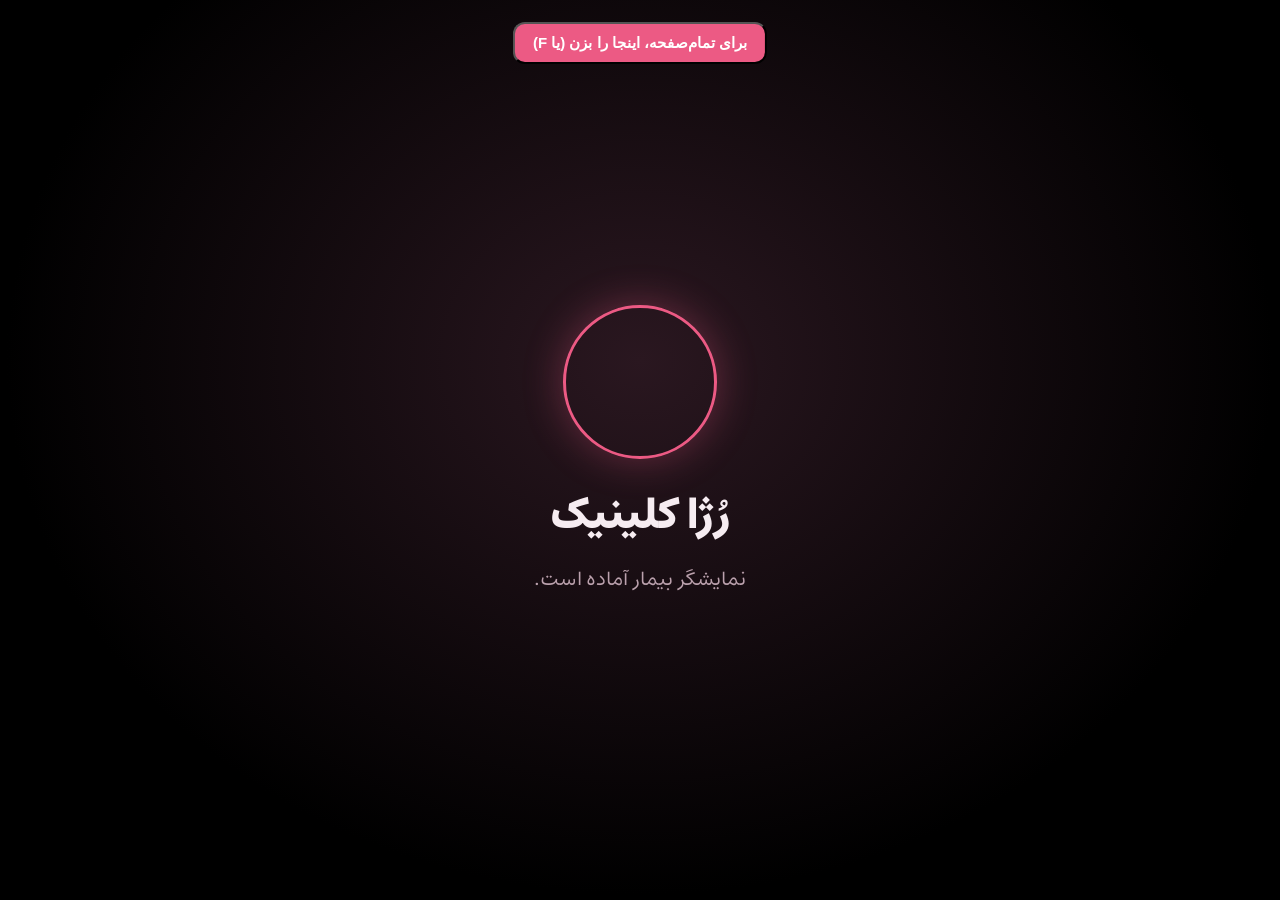
==== present.html @ 3dbb7f7e "Keep a changed nose on the nose while the head turns (release 8) On a turning head the edit slid off" ====
<!doctype html>
<html lang="fa" dir="rtl">
<head>
<meta charset="utf-8">
<meta name="viewport" content="width=device-width,initial-scale=1">
<meta name="robots" content="noindex">
<title>رُژا کلینیک | نمایشگر بیمار</title>
<link rel="icon" href="favicon.svg">
<link rel="preload" href="fonts/Estedad-var.woff2" as="font" type="font/woff2" crossorigin>
<!-- The patient's screen: the live result from the doctor's window (app.js, presenter.js),
     full screen and nothing else on it. Always dark, so the face is the brightest thing. -->
<style>
@font-face{font-family:Estedad;src:url(fonts/Estedad-var.woff2) format('woff2');font-weight:100 900;font-display:swap}
*{box-sizing:border-box}
html,body{margin:0;height:100%;background:#000;color:#F6ECF1;font-family:Estedad,Tahoma,sans-serif;overflow:hidden}
body.quiet{cursor:none}
#view{position:absolute;inset:0;width:100%;height:100%;object-fit:contain;transform:scaleX(-1);background:#000}
#view[hidden]{display:none}
.seam{position:absolute;inset:0;pointer-events:none}
.seam[hidden],.badge[hidden],.caption[hidden],.idle[hidden],.hint[hidden]{display:none}
.seam-line{position:absolute;width:3px;margin-left:-1.5px;background:#D1AC3A;box-shadow:0 0 12px #0008}
.seam-tag{position:absolute;bottom:0;transform:translateY(-28px);padding:8px 18px;border-radius:999px;
  background:#140C11CC;color:#F4E3B0;font-size:clamp(16px,1.7vw,26px);font-weight:600}
.badge{position:absolute;top:22px;right:22px;padding:8px 16px;border-radius:999px;background:#140C11D9;
  border:1px solid #3C2A35;font-size:clamp(13px,1.1vw,18px);color:#D9C6CF}
/* At the top, over the hair, not over the chin and jaw that some procedures change. */
.caption{position:absolute;left:50%;top:22px;transform:translateX(-50%);max-width:60vw;
  padding:10px 24px;border-radius:18px;background:#140C11D9;font-size:clamp(18px,2vw,32px);font-weight:700;text-align:center;line-height:1.6}
html:not(:fullscreen) .caption{top:84px}
.idle{position:absolute;inset:0;display:flex;flex-direction:column;align-items:center;justify-content:center;gap:14px;text-align:center;
  background:radial-gradient(ellipse at 50% 40%,#2A1720 0%,#000 70%)}
.idle .mark{width:clamp(90px,12vw,160px);aspect-ratio:1;border-radius:50%;border:3px solid #EC5A84;box-shadow:0 0 40px #EC5A8455}
.idle h1{margin:10px 0 0;font-size:clamp(28px,3.4vw,54px);font-weight:800}
.idle p{margin:0;color:#BBA1AD;font-size:clamp(16px,1.6vw,24px)}
.hint{position:absolute;left:50%;top:22px;transform:translateX(-50%);padding:10px 18px;border-radius:12px;
  background:#EC5A84;color:#fff;font-size:15px;font-weight:600;cursor:pointer}
</style>
</head>
<body>
<video id="view" muted autoplay playsinline hidden></video>
<div class="seam" id="seam" hidden>
  <div class="seam-line" id="seam-line"></div>
  <span class="seam-tag" id="seam-before"></span>
  <span class="seam-tag" id="seam-after"></span>
</div>
<span class="badge" id="badge" hidden>شبیه‌سازی تصویری، نه نتیجهٔ قطعی</span>
<div class="caption" id="caption" hidden></div>
<div class="idle" id="idle">
  <div class="mark" aria-hidden="true"></div>
  <h1 id="idle-title">رُژا کلینیک</h1>
  <p id="idle-text">نمایشگر بیمار آماده است.</p>
</div>
<button class="hint" id="hint" type="button">برای تمام‌صفحه، اینجا را بزن (یا F)</button>
<script type="module" src="present-page.js?v=8"></script>
</body>
</html>
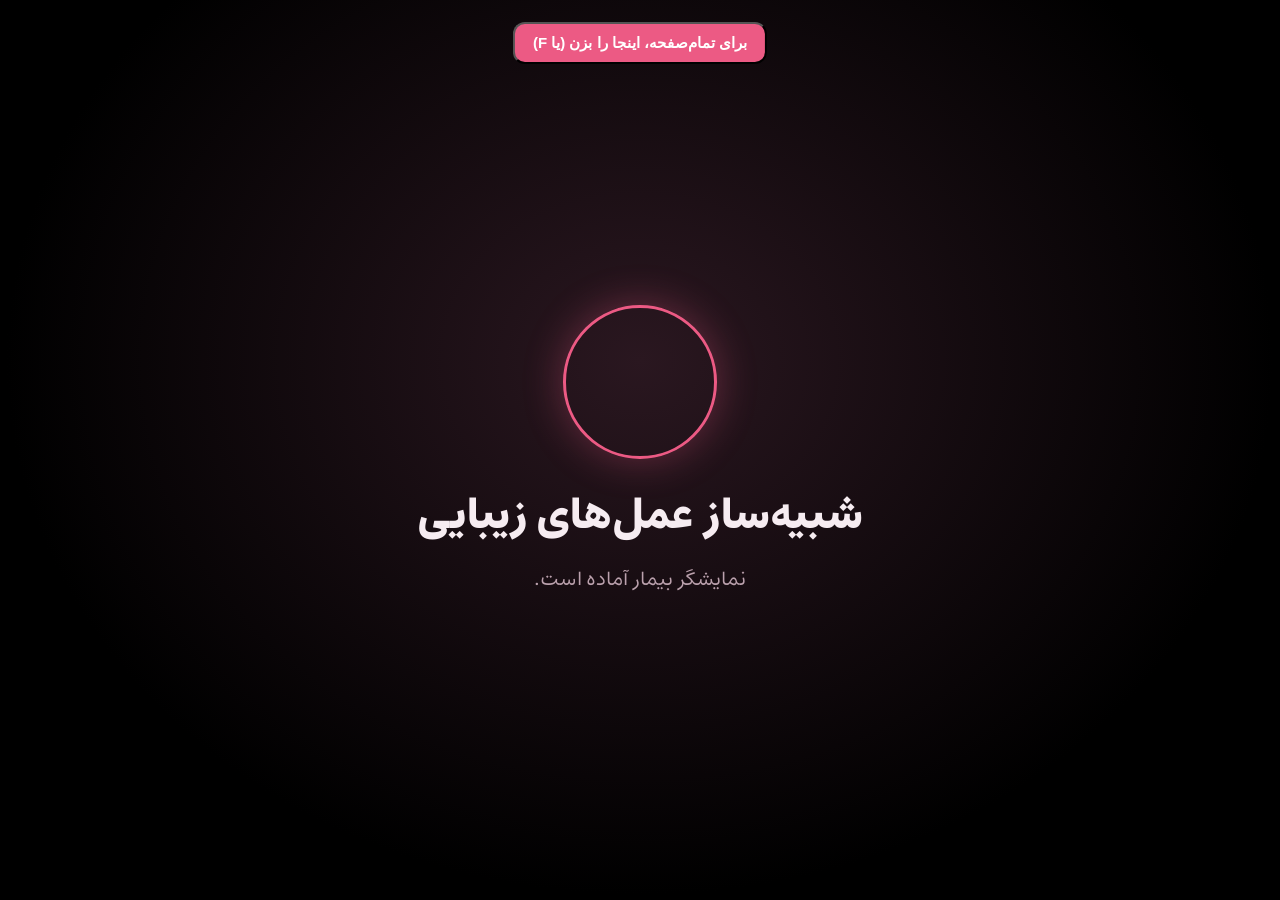
==== commit 100e593d: "Take the Roja name off the clinic's pages The page title, the top bar, the patient display's idle sc" ====
--- a/present.html
+++ b/present.html
@@ -4,7 +4,7 @@
 <meta charset="utf-8">
 <meta name="viewport" content="width=device-width,initial-scale=1">
 <meta name="robots" content="noindex">
-<title>رُژا کلینیک | نمایشگر بیمار</title>
+<title>نمایشگر بیمار</title>
 <link rel="icon" href="favicon.svg">
 <link rel="preload" href="fonts/Estedad-var.woff2" as="font" type="font/woff2" crossorigin>
 <!-- The patient's screen: the live result from the doctor's window (app.js, presenter.js),
@@ -47,10 +47,10 @@
 <div class="caption" id="caption" hidden></div>
 <div class="idle" id="idle">
   <div class="mark" aria-hidden="true"></div>
-  <h1 id="idle-title">رُژا کلینیک</h1>
+  <h1 id="idle-title">شبیه‌ساز عمل‌های زیبایی</h1>
   <p id="idle-text">نمایشگر بیمار آماده است.</p>
 </div>
 <button class="hint" id="hint" type="button">برای تمام‌صفحه، اینجا را بزن (یا F)</button>
-<script type="module" src="present-page.js?v=8"></script>
+<script type="module" src="present-page.js?v=14"></script>
 </body>
 </html>
